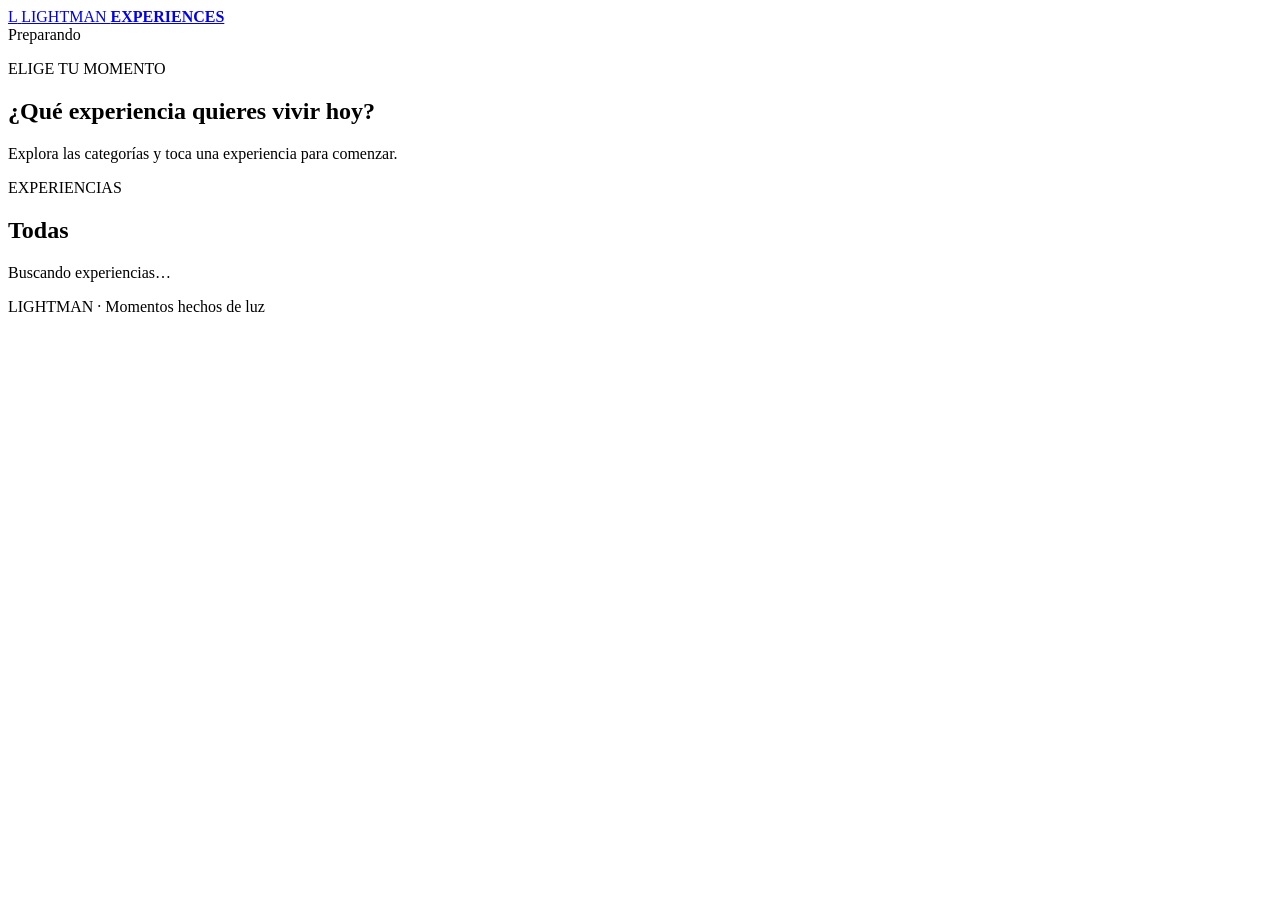
==== src/LightmanV20/Web/client.html @ f43280cf "Add separate client experience server" ====
<!doctype html>
<html lang="es">
<head>
  <meta charset="utf-8">
  <meta name="viewport" content="width=device-width,initial-scale=1,viewport-fit=cover">
  <meta name="theme-color" content="#070912">
  <meta name="description" content="Elige la experiencia de luz que quieres vivir hoy.">
  <title>Lightman Experiences</title>
  <link rel="stylesheet" href="/client.css">
</head>
<body>
  <div class="ambient-light ambient-light--one" aria-hidden="true"></div>
  <div class="ambient-light ambient-light--two" aria-hidden="true"></div>

  <main class="experience-app">
    <header class="topbar">
      <a class="brand" href="/client.html" aria-label="Lightman Experiences, inicio">
        <span class="brand__mark" aria-hidden="true">L</span>
        <span class="brand__name">LIGHTMAN <b>EXPERIENCES</b></span>
      </a>
      <div class="availability" id="availability" role="status">
        <span class="availability__dot" aria-hidden="true"></span>
        <span id="availability-label">Preparando</span>
      </div>
    </header>

    <section class="welcome" aria-labelledby="page-title">
      <p class="eyebrow">ELIGE TU MOMENTO</p>
      <h1 id="page-title">¿Qué experiencia quieres vivir hoy?</h1>
      <p class="welcome__hint">Explora las categorías y toca una experiencia para comenzar.</p>
    </section>

    <nav class="category-nav" aria-label="Categorías de experiencias">
      <div id="categories" class="category-list"></div>
    </nav>

    <section class="catalog-section" aria-labelledby="catalog-title">
      <div class="catalog-heading">
        <div>
          <p class="eyebrow">EXPERIENCIAS</p>
          <h2 id="catalog-title">Todas</h2>
        </div>
        <p class="action-status" id="action-status" aria-live="polite">Buscando experiencias…</p>
      </div>

      <div id="catalog" class="experience-grid" aria-busy="true">
        <div class="skeleton" aria-hidden="true"></div>
        <div class="skeleton" aria-hidden="true"></div>
        <div class="skeleton" aria-hidden="true"></div>
      </div>

      <div id="empty-state" class="empty-state" hidden>
        <p id="empty-message">No hay experiencias disponibles en esta categoría.</p>
        <button id="retry" class="retry-button" type="button" hidden>Volver a intentar</button>
      </div>
    </section>

    <footer>
      <span>LIGHTMAN</span>
      <span aria-hidden="true">·</span>
      <span>Momentos hechos de luz</span>
    </footer>
  </main>

  <dialog id="success-dialog" class="success-dialog" aria-labelledby="success-title">
    <div class="success-dialog__glow" aria-hidden="true">✦</div>
    <p class="eyebrow">TODO LISTO</p>
    <h2 id="success-title">La experiencia comenzó</h2>
    <p id="success-message">Disfruta el momento.</p>
    <form method="dialog">
      <button class="dialog-button" type="submit">Elegir otra experiencia</button>
    </form>
  </dialog>

  <noscript>
    <p class="noscript-message">Activa JavaScript para elegir una experiencia.</p>
  </noscript>
  <script src="/client.js" defer></script>
</body>
</html>
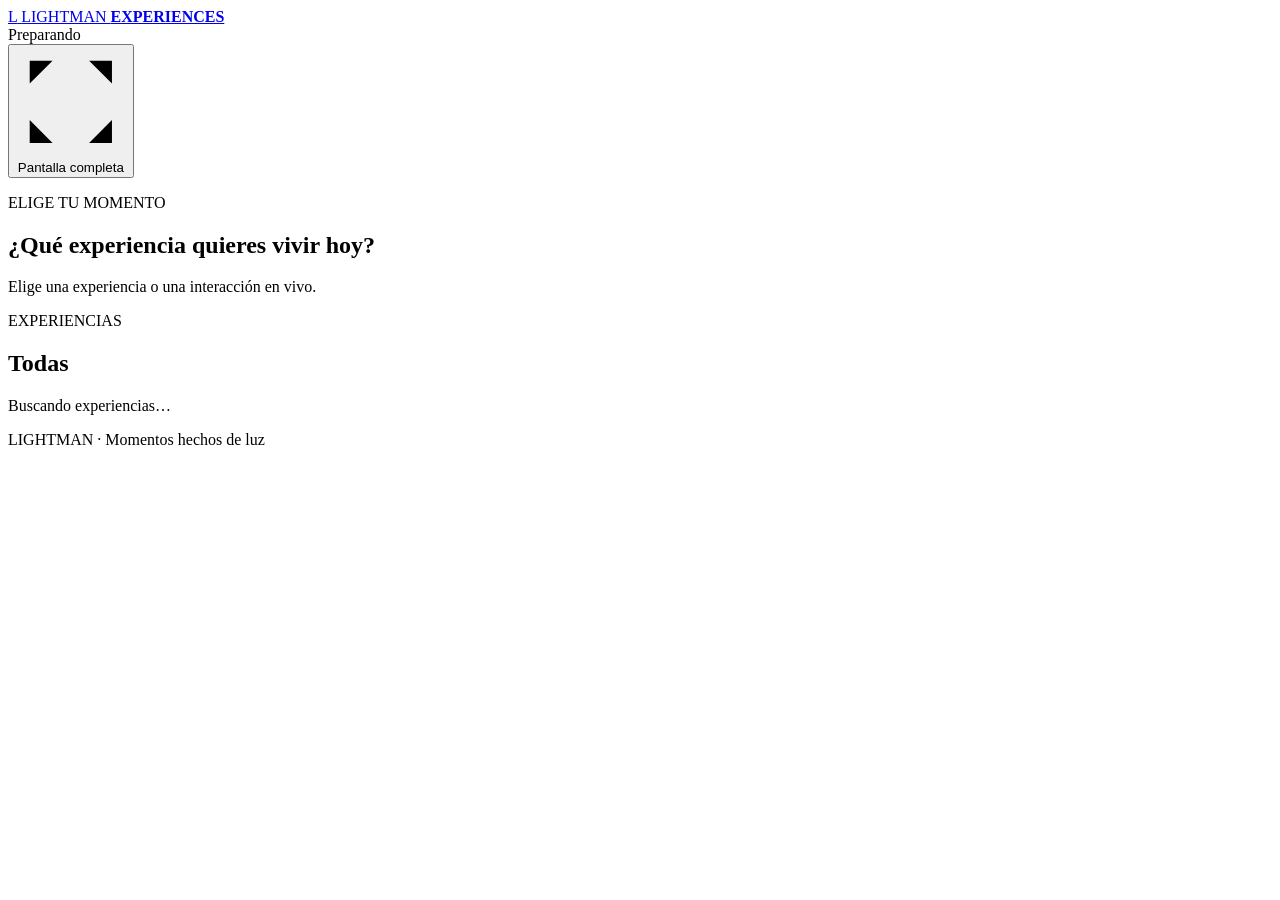
==== commit 27ab77de: "Add fullscreen tablet tracking control and safe show fallback" ====
--- a/src/LightmanV20/Web/client.html
+++ b/src/LightmanV20/Web/client.html
@@ -4,8 +4,14 @@
   <meta charset="utf-8">
   <meta name="viewport" content="width=device-width,initial-scale=1,viewport-fit=cover">
   <meta name="theme-color" content="#070912">
+  <meta name="mobile-web-app-capable" content="yes">
+  <meta name="apple-mobile-web-app-capable" content="yes">
+  <meta name="apple-mobile-web-app-status-bar-style" content="black-translucent">
+  <meta name="application-name" content="Lightman">
   <meta name="description" content="Elige la experiencia de luz que quieres vivir hoy.">
   <title>Lightman Experiences</title>
+  <link rel="manifest" href="/client.webmanifest">
+  <link rel="icon" href="/client-icon.svg" type="image/svg+xml">
   <link rel="stylesheet" href="/client.css">
 </head>
 <body>
@@ -18,16 +24,38 @@
         <span class="brand__mark" aria-hidden="true">L</span>
         <span class="brand__name">LIGHTMAN <b>EXPERIENCES</b></span>
       </a>
-      <div class="availability" id="availability" role="status">
-        <span class="availability__dot" aria-hidden="true"></span>
-        <span id="availability-label">Preparando</span>
+      <div class="topbar__actions">
+        <div class="availability" id="availability" role="status">
+          <span class="availability__dot" aria-hidden="true"></span>
+          <span id="availability-label">Preparando</span>
+        </div>
+        <button id="fullscreen-toggle" class="fullscreen-button" type="button" aria-label="Abrir en pantalla completa">
+          <svg viewBox="0 0 24 24" aria-hidden="true">
+            <path d="M8 3H3v5M16 3h5v5M21 16v5h-5M8 21H3v-5" />
+          </svg>
+          <span id="fullscreen-label">Pantalla completa</span>
+        </button>
       </div>
     </header>
 
     <section class="welcome" aria-labelledby="page-title">
       <p class="eyebrow">ELIGE TU MOMENTO</p>
       <h1 id="page-title">¿Qué experiencia quieres vivir hoy?</h1>
-      <p class="welcome__hint">Explora las categorías y toca una experiencia para comenzar.</p>
+      <p class="welcome__hint">Elige una experiencia o una interacción en vivo.</p>
+    </section>
+
+    <section id="tracking-section" class="tracking-section" aria-labelledby="tracking-title" hidden>
+      <div class="section-heading tracking-heading">
+        <div>
+          <p class="eyebrow">INTERACCIÓN EN VIVO</p>
+          <h2 id="tracking-title">Elige cómo participar</h2>
+        </div>
+        <div id="tracking-status" class="tracking-status" role="status">
+          <span class="tracking-status__dot" aria-hidden="true"></span>
+          <span id="tracking-status-label">Preparando</span>
+        </div>
+      </div>
+      <div id="tracking-modes" class="tracking-modes" aria-busy="false"></div>
     </section>
 
     <nav class="category-nav" aria-label="Categorías de experiencias">
@@ -35,7 +63,7 @@
     </nav>
 
     <section class="catalog-section" aria-labelledby="catalog-title">
-      <div class="catalog-heading">
+      <div class="catalog-heading section-heading">
         <div>
           <p class="eyebrow">EXPERIENCIAS</p>
           <h2 id="catalog-title">Todas</h2>
@@ -64,9 +92,9 @@
 
   <dialog id="success-dialog" class="success-dialog" aria-labelledby="success-title">
     <div class="success-dialog__glow" aria-hidden="true">✦</div>
-    <p class="eyebrow">TODO LISTO</p>
-    <h2 id="success-title">La experiencia comenzó</h2>
-    <p id="success-message">Disfruta el momento.</p>
+    <p class="eyebrow">SOLICITUD RECIBIDA</p>
+    <h2 id="success-title">Preparando la experiencia</h2>
+    <p id="success-message">V20 está iniciando el show.</p>
     <form method="dialog">
       <button class="dialog-button" type="submit">Elegir otra experiencia</button>
     </form>
